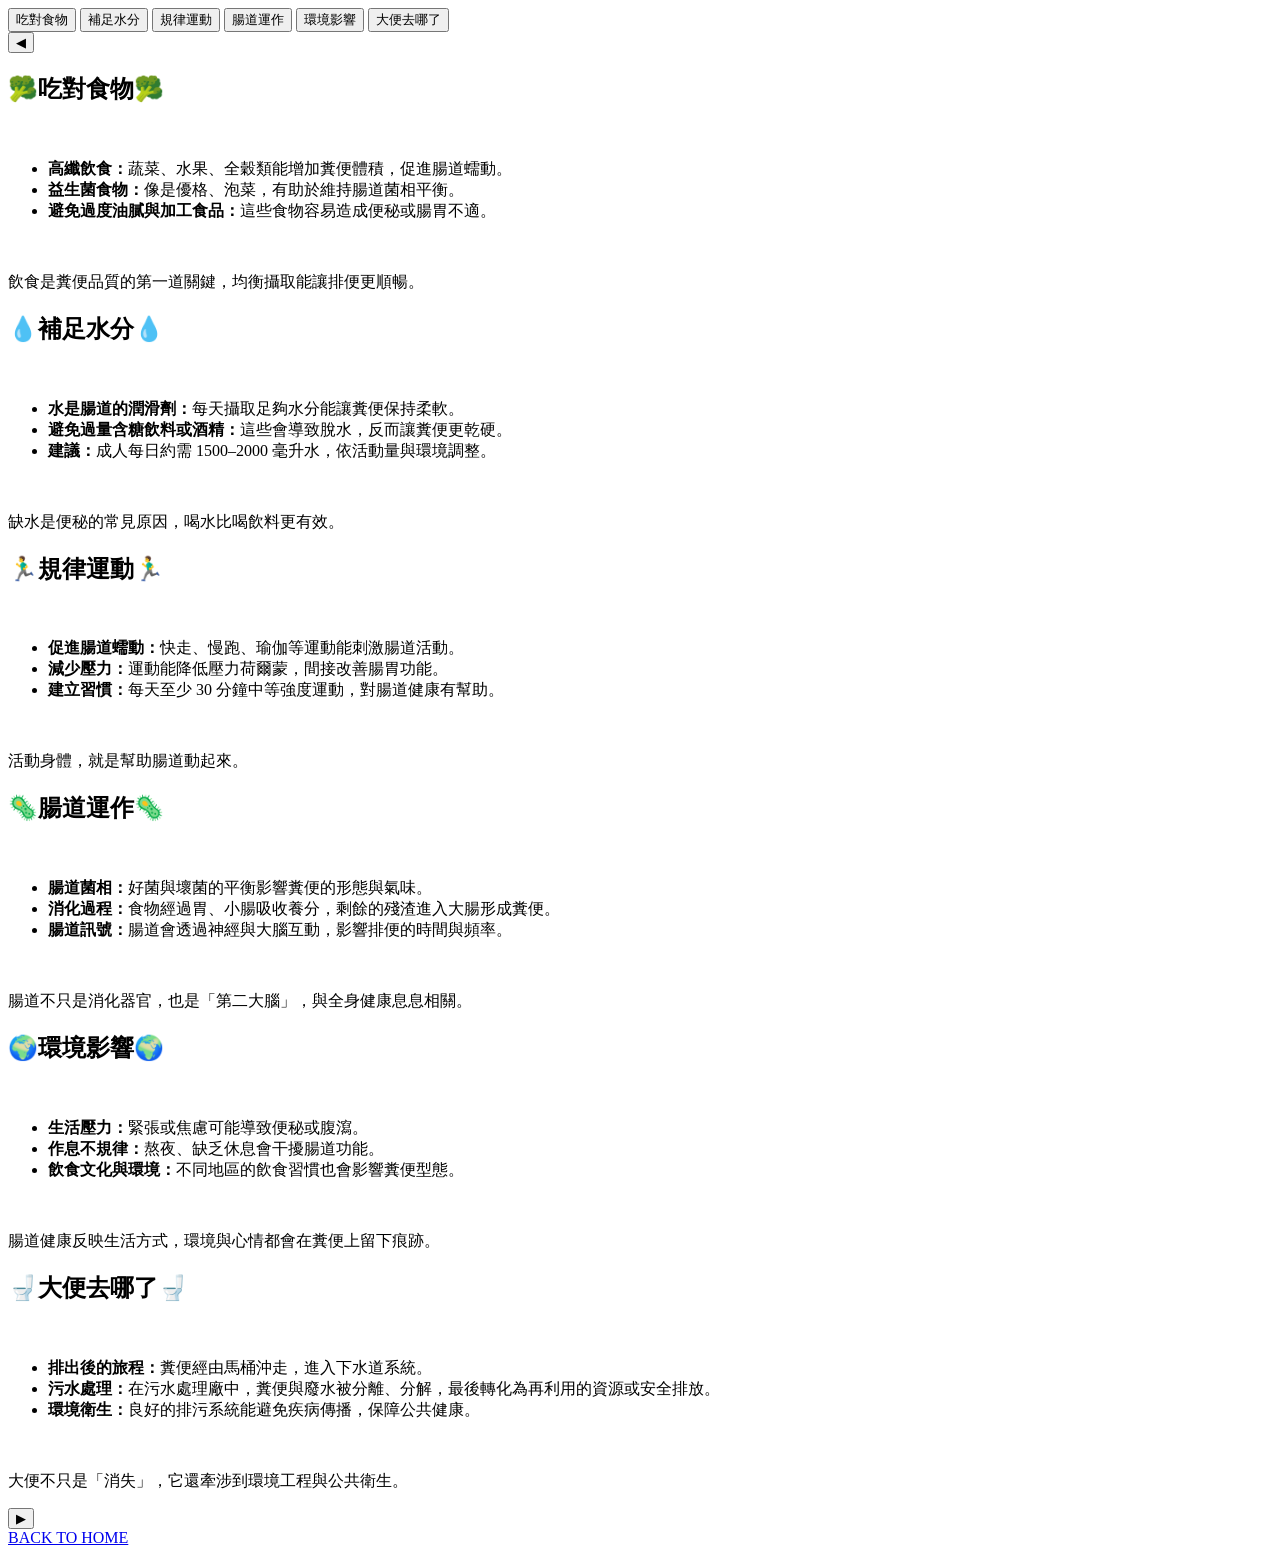
==== content.html @ f9664be0 "happy" ====
<!DOCTYPE html>
<html lang="zh-Hant">

<head>
    <meta charset="UTF-8">
    <title>Lapopo 普普風展示頁</title>
    <link rel="stylesheet" href="contentstyle.css">
</head>

<body>

    <nav class="pop-nav">
        <button class="nav-btn" onclick="goToPage(1)" data-page="1">吃對食物</button>
        <button class="nav-btn" onclick="goToPage(2)" data-page="2">補足水分</button>
        <button class="nav-btn" onclick="goToPage(3)" data-page="3">規律運動</button>
        <button class="nav-btn" onclick="goToPage(4)" data-page="4">腸道運作</button>
        <button class="nav-btn" onclick="goToPage(5)" data-page="5">環境影響</button>
        <button class="nav-btn" onclick="goToPage(6)" data-page="6">大便去哪了</button>
    </nav>

    <main class="slider-container">
        <button class="side-btn prev" onclick="changePage(-1)">◀</button>

        <div class="slides">
            <section class="slide-content">
                <h1>🥦吃對食物🥦</h1>
                <br>
                <ul>
                    <li><strong>高纖飲食：</strong>蔬菜、水果、全穀類能增加糞便體積，促進腸道蠕動。</li>
                    <li><strong>益生菌食物：</strong>像是優格、泡菜，有助於維持腸道菌相平衡。</li>
                    <li><strong>避免過度油膩與加工食品：</strong>這些食物容易造成便秘或腸胃不適。</li>
                </ul>
                <br>
                <div class="slogan-container">
                    <p class="footer-slogan">飲食是糞便品質的第一道關鍵，均衡攝取能讓排便更順暢。</p>
                </div>
            </section>

            <section class="slide-content">
                <h1>💧補足水分💧</h1>
                <br>
                <ul>
                    <li><strong>水是腸道的潤滑劑：</strong>每天攝取足夠水分能讓糞便保持柔軟。</li>
                    <li><strong>避免過量含糖飲料或酒精：</strong>這些會導致脫水，反而讓糞便更乾硬。</li>
                    <li><strong>建議：</strong>成人每日約需 1500–2000 毫升水，依活動量與環境調整。</li>
                </ul>
                <br>
                <div class="slogan-container">
                    <p class="footer-slogan">缺水是便秘的常見原因，喝水比喝飲料更有效。</p>
                </div>
            </section>

            <section class="slide-content">
                <h1>🏃‍♂️規律運動🏃‍♂️</h1>
                <br>
                <ul>
                    <li><strong>促進腸道蠕動：</strong>快走、慢跑、瑜伽等運動能刺激腸道活動。</li>
                    <li><strong>減少壓力：</strong>運動能降低壓力荷爾蒙，間接改善腸胃功能。</li>
                    <li><strong>建立習慣：</strong>每天至少 30 分鐘中等強度運動，對腸道健康有幫助。</li>
                </ul>
                <br>
                <div class="slogan-container">
                    <p class="footer-slogan">活動身體，就是幫助腸道動起來。</p>
                </div>
            </section>

            <section class="slide-content">
                <h1>🦠腸道運作🦠</h1>
                <br>
                <ul>
                    <li><strong>腸道菌相：</strong>好菌與壞菌的平衡影響糞便的形態與氣味。</li>
                    <li><strong>消化過程：</strong>食物經過胃、小腸吸收養分，剩餘的殘渣進入大腸形成糞便。</li>
                    <li><strong>腸道訊號：</strong>腸道會透過神經與大腦互動，影響排便的時間與頻率。</li>
                </ul>
                <br>
                <div class="slogan-container">
                    <p class="footer-slogan">腸道不只是消化器官，也是「第二大腦」，與全身健康息息相關。</p>
                </div>
            </section>

            <section class="slide-content">
                <h1>🌍環境影響🌍</h1>
                <br>
                <ul>
                    <li><strong>生活壓力：</strong>緊張或焦慮可能導致便秘或腹瀉。</li>
                    <li><strong>作息不規律：</strong>熬夜、缺乏休息會干擾腸道功能。</li>
                    <li><strong>飲食文化與環境：</strong>不同地區的飲食習慣也會影響糞便型態。</li>
                </ul>
                <br>
                <div class="slogan-container">
                    <p class="footer-slogan">腸道健康反映生活方式，環境與心情都會在糞便上留下痕跡。</p>
                </div>
            </section>

            <section class="slide-content">
                <h1>🚽大便去哪了🚽</h1>
                <br>
                <ul>
                    <li><strong>排出後的旅程：</strong>糞便經由馬桶沖走，進入下水道系統。</li>
                    <li><strong>污水處理：</strong>在污水處理廠中，糞便與廢水被分離、分解，最後轉化為再利用的資源或安全排放。</li>
                    <li><strong>環境衛生：</strong>良好的排污系統能避免疾病傳播，保障公共健康。</li>
                </ul>
                <br>
                <div class="slogan-container">
                    <p class="footer-slogan">大便不只是「消失」，它還牽涉到環境工程與公共衛生。</p>
                </div>
            </section>
        </div>

        <button class="side-btn next" onclick="changePage(1)">▶</button>
    </main>

    <footer>
        <a href="index.html" class="btn-back">BACK TO HOME</a>
    </footer>

    <script src="contentscript.js"></script>
</body>

</html>
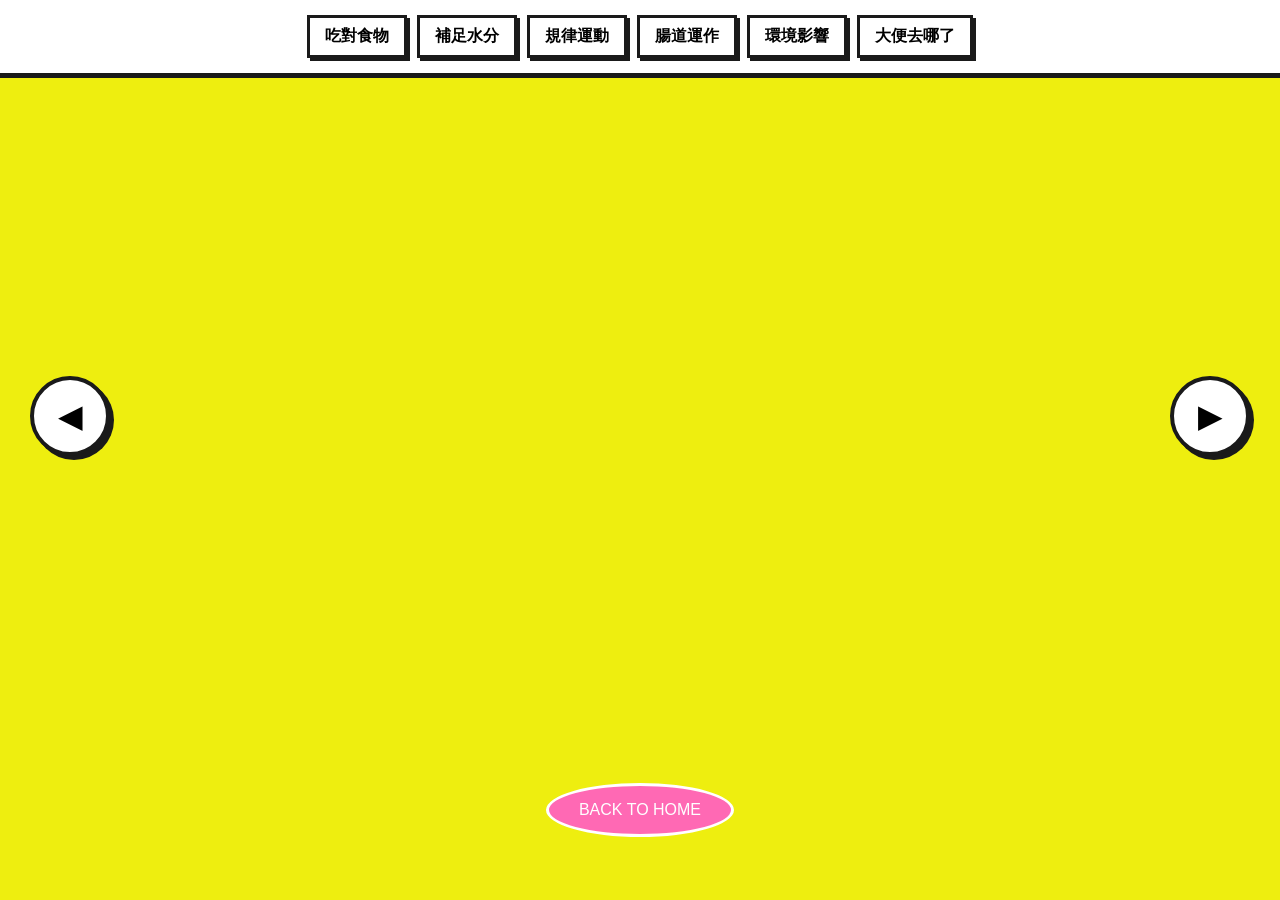
==== commit 08a670df: "Fix stylesheet link in content.html Updated the file path for the stylesheet in the HTML document." ====
--- a/content.html
+++ b/content.html
@@ -4,7 +4,7 @@
 <head>
     <meta charset="UTF-8">
     <title>Lapopo 普普風展示頁</title>
-    <link rel="stylesheet" href="contentstyle.css">
+    <link rel="stylesheet" href="CSS/contentstyle.css">
 </head>
 
 <body>
@@ -117,4 +117,5 @@
     <script src="contentscript.js"></script>
 </body>
 
-</html>+
+</html>
--- a/CSS/contentstyle.css
+++ b/CSS/contentstyle.css
@@ -0,0 +1,247 @@
+:root {
+    --pop-yellow: #FFD700;
+    --pop-pink: #FF3366;
+    --pop-blue: #00CCFF;
+    --pop-black: #1A1A1A;
+}
+
+body {
+    margin: 0;
+    font-family: 'Arial Black', "Microsoft JhengHei", sans-serif;
+    background-color: rgb(238, 238, 15);
+    /* 手機版內容較長時允許捲動，避免內容被切掉 */
+    overflow-x: hidden; 
+    overflow-y: auto;
+}
+
+/* 導覽列 */
+/* --- 導覽列：增加手機橫向捲動 --- */
+.pop-nav {
+    display: flex;
+    justify-content: center;
+    background: white;
+    padding: 15px;
+    border-bottom: 5px solid var(--pop-black);
+    position: sticky;
+    top: 0;
+    z-index: 100;
+    overflow-x: auto; /* 手機版按鈕太多時可橫移 */
+    white-space: nowrap;
+}
+
+.nav-btn {
+    flex: 0 0 auto; /* 防止按鈕被壓縮 */
+    background: white;
+    border: 3px solid var(--pop-black);
+    padding: 8px 15px;
+    margin: 0 5px;
+    font-size: 1rem;
+    font-weight: bold;
+    cursor: pointer;
+    box-shadow: 3px 3px 0px var(--pop-black);
+    transition: 0.2s;
+}
+
+/* 狀態 3：導覽列顯示不同顏色 (Active) */
+.nav-btn.active {
+    background-color: var(--pop-pink);
+    color: white;
+    box-shadow: 5px 5px 0px var(--pop-black);
+}
+
+/* 輪播區域 */
+.slider-container {
+    position: relative;
+    min-height: 75vh; 
+    display: flex;
+    flex-direction: column; /* 讓內容與按鈕在垂直方向有彈性 */
+    justify-content: center;
+    background-color: inherit; /* 繼承各分頁顏色 */
+}
+.slides {
+    width: 100%;
+    height: 100%;
+}
+
+.slide-content {
+    display: none;
+    width: 100%;
+    /* 電腦版左右留 15% 空間給按鈕 */
+    padding: 60px 15% 100px 15%; 
+    box-sizing: border-box;
+}
+
+.slide-content.active {
+    display: block;
+    animation: pop-in 0.4s ease-out;
+}
+
+.slide-content p {
+    font-size: 1.5rem;
+    line-height: 1.8;
+    max-width: 80%;
+    margin: 0 auto;
+    font-weight: bold;
+}
+/* 標題依然可以保持居中或靠左，普普風建議居中更有張力 */
+.slide-content h1 {
+    text-align: center;
+    font-size: 2.2rem; /* 手機版先縮小 */
+    margin-bottom: 20px;
+}
+/* 列表樣式 */
+.slide-content ul {
+    list-style: none;
+    padding: 0;
+    margin: 0 auto;
+    max-width: 600px;
+}
+
+.slide-content li {
+    font-size: 1.1rem; /* 手機版字體 */
+    line-height: 1.6;
+    margin-bottom: 15px;
+    font-weight: bold;
+}
+
+/* 冒號前的文字加粗 */
+.slide-content li strong {
+    font-weight: 900;
+    color: var(--pop-black);
+    background-color: rgba(255, 255, 255, 0.5); /* 淡淡的底色效果 */
+    padding: 2px 5px;
+}
+
+.slogan-container {
+    width: 100%;
+    display: flex;
+    justify-content: center; /* 確保內容水平置中 */
+    margin-top: 60px;        /* 關鍵：與上方列表內容的間距 */
+    padding-bottom: 20px;
+}
+
+/* Slogan 本體 */
+.footer-slogan {
+    text-align: center;
+    font-weight: 900;       /* 普普風建議極粗體 */
+    font-size: 1.3rem;      /* 稍微縮小一點避免手機版換行太亂 */
+    padding: 15px 25px;
+    border: 4px dashed var(--pop-black); /* 普普風虛線框 */
+    background-color: rgba(255, 255, 255, 0.3); /* 淡淡底色增加層次感 */
+    display: inline-block;  /* 讓邊框緊貼文字 */
+    width: auto;            /* 寬度隨文字長度變化 */
+    max-width: 90%;         /* 防止在小螢幕時貼邊 */
+    box-sizing: border-box;
+}
+/* 普普風配色 */
+/*.slide-content:nth-child(1) { background-color: #ffc117; }
+.slide-content:nth-child(2) { background-color: #ffc117; }
+.slide-content:nth-child(3) { background-color: #ffc117; }
+.slide-content:nth-child(4) { background-color: #ffc117; }
+.slide-content:nth-child(5) { background-color: #ffc117; }
+.slide-content:nth-child(6) { background-color: #ffc117; }*/
+
+/* 左右按鈕 */
+.side-btn {
+    position: absolute;
+    top: 50%; /* 電腦版在中間 */
+    transform: translateY(-50%);
+    z-index: 10;
+    border-radius: 80%;
+    width: 80px;
+    height: 80px;
+    background: white;
+    border: 4px solid var(--pop-black);
+    font-size: 2rem;
+    cursor: pointer;
+    padding: 15px;
+    box-shadow: 4px 4px 0px var(--pop-black);
+    transition: 0.3s;
+
+
+}
+
+.side-btn:hover {
+    transform: scale(1.2);
+    color: #FF69B4;
+}
+.prev { left: 30px; }
+.next { right: 30px; }
+
+/* 回首頁按鈕 */
+footer {
+    text-align: center;
+    padding: 30px;
+}
+
+.btn-back {
+    text-decoration: none;
+    color: white;
+    background: #FF69B4;
+    padding: 15px 30px;
+    border: 3px solid white;
+    display: inline-block;
+    border-radius: 50%;
+}
+/* -------------------------------------------
+   手機與平板的避讓方案
+------------------------------------------- */
+@media (max-width: 850px) {
+    /* 當螢幕小於 850px 時，按鈕改放到內容下方，避免遮擋文字 */
+    .side-btn {
+        top: auto;
+        bottom: 20px; /* 移到靠近底部 */
+        transform: none;
+        width: 60px;
+        height: 60px;
+        display: flex;
+        align-items: center;
+        justify-content: center;
+    }
+
+    /* 讓左右按鈕在底部左右對稱 */
+    .prev { 
+        left: 20%; 
+    }
+    .next { 
+        right: 20%; 
+    }
+
+    /* 縮小內容的 Padding，因為按鈕已經移走，可以善用空間 */
+    .slide-content {
+        padding: 40px 8% 120px 8%; 
+    }
+
+    .slide-content h1 {
+        font-size: 2rem;
+    }
+    
+    .slide-content li {
+        font-size: 1.1rem;
+    }
+}
+
+@media (max-width: 480px) {
+    /* 極小螢幕時，按鈕再靠攏一點 */
+    .prev { left: 10%; }
+    .next { right: 10%; }
+    
+    .pop-nav {
+        padding: 10px;
+    }
+    
+    .nav-btn {
+        padding: 8px 12px;
+        font-size: 0.9rem;
+    }
+}
+/* 響應式調整 */
+@media (max-width: 768px) {
+    .slogan-container {
+        margin-top: 40px;   /* 手機版間隔縮小一點 */
+    }
+    .footer-slogan {
+        font-size: 1.1rem;
+        padding: 10px 15px;
+    }
+}
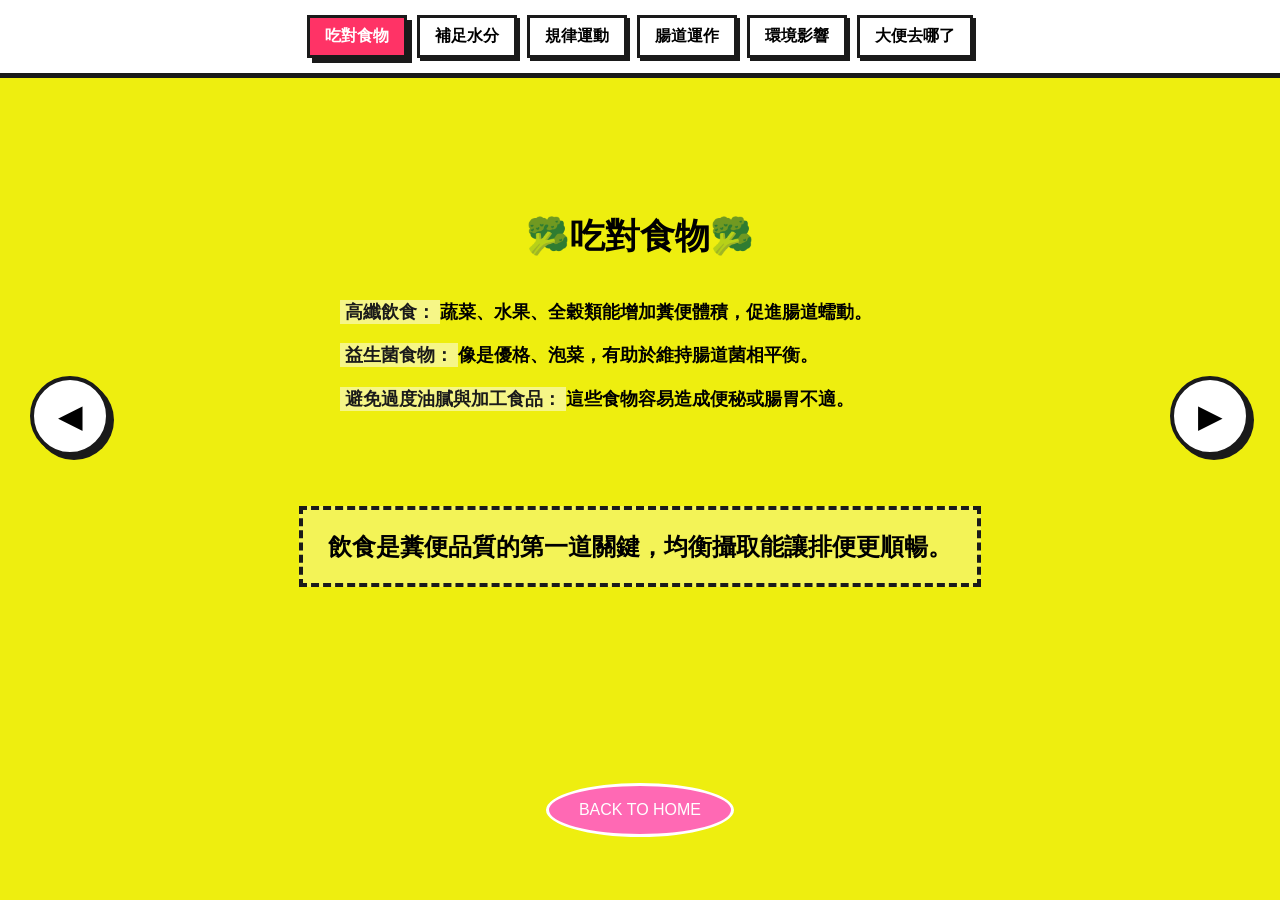
==== commit 6fd020ae: "Fix HTML encoding issues in content.html" ====
--- a/content.html
+++ b/content.html
@@ -114,8 +114,9 @@
         <a href="index.html" class="btn-back">BACK TO HOME</a>
     </footer>
 
-    <script src="contentscript.js"></script>
+    <script src="JS/contentscript.js"></script>
 </body>
 
 
 </html>
+
